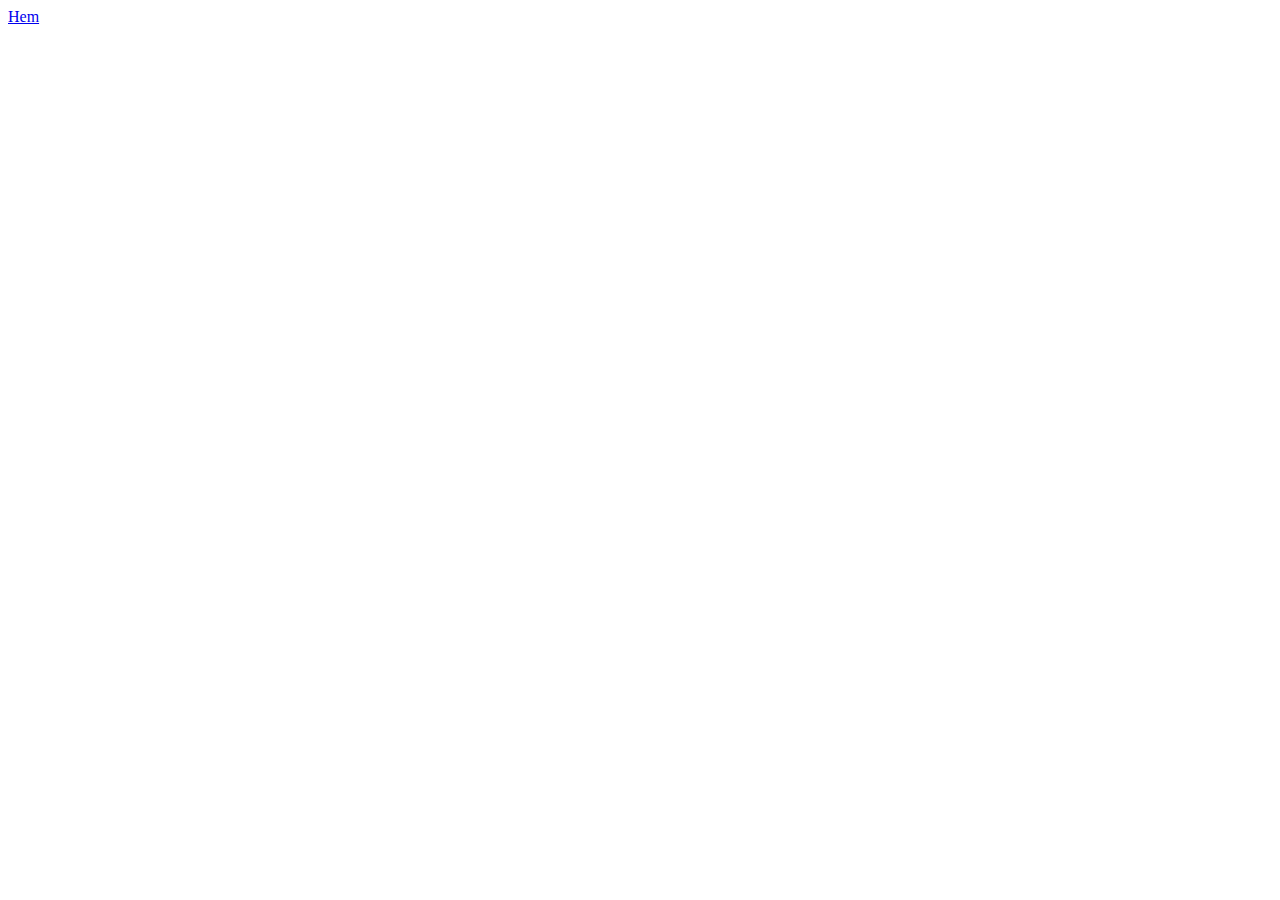
==== html/bilder.html @ 5dc148cd "a" ====
<!DOCTYPE html>
<html lang="en">

<head>
    <meta charset="UTF-8">
    <meta http-equiv="X-UA-Compatible" content="IE=edge">
    <meta name="viewport" content="width=device-width, initial-scale=1.0">
    <title>Document</title>
</head>

<body>
    <a href="/index.html">Hem</a>

</body>

</html>
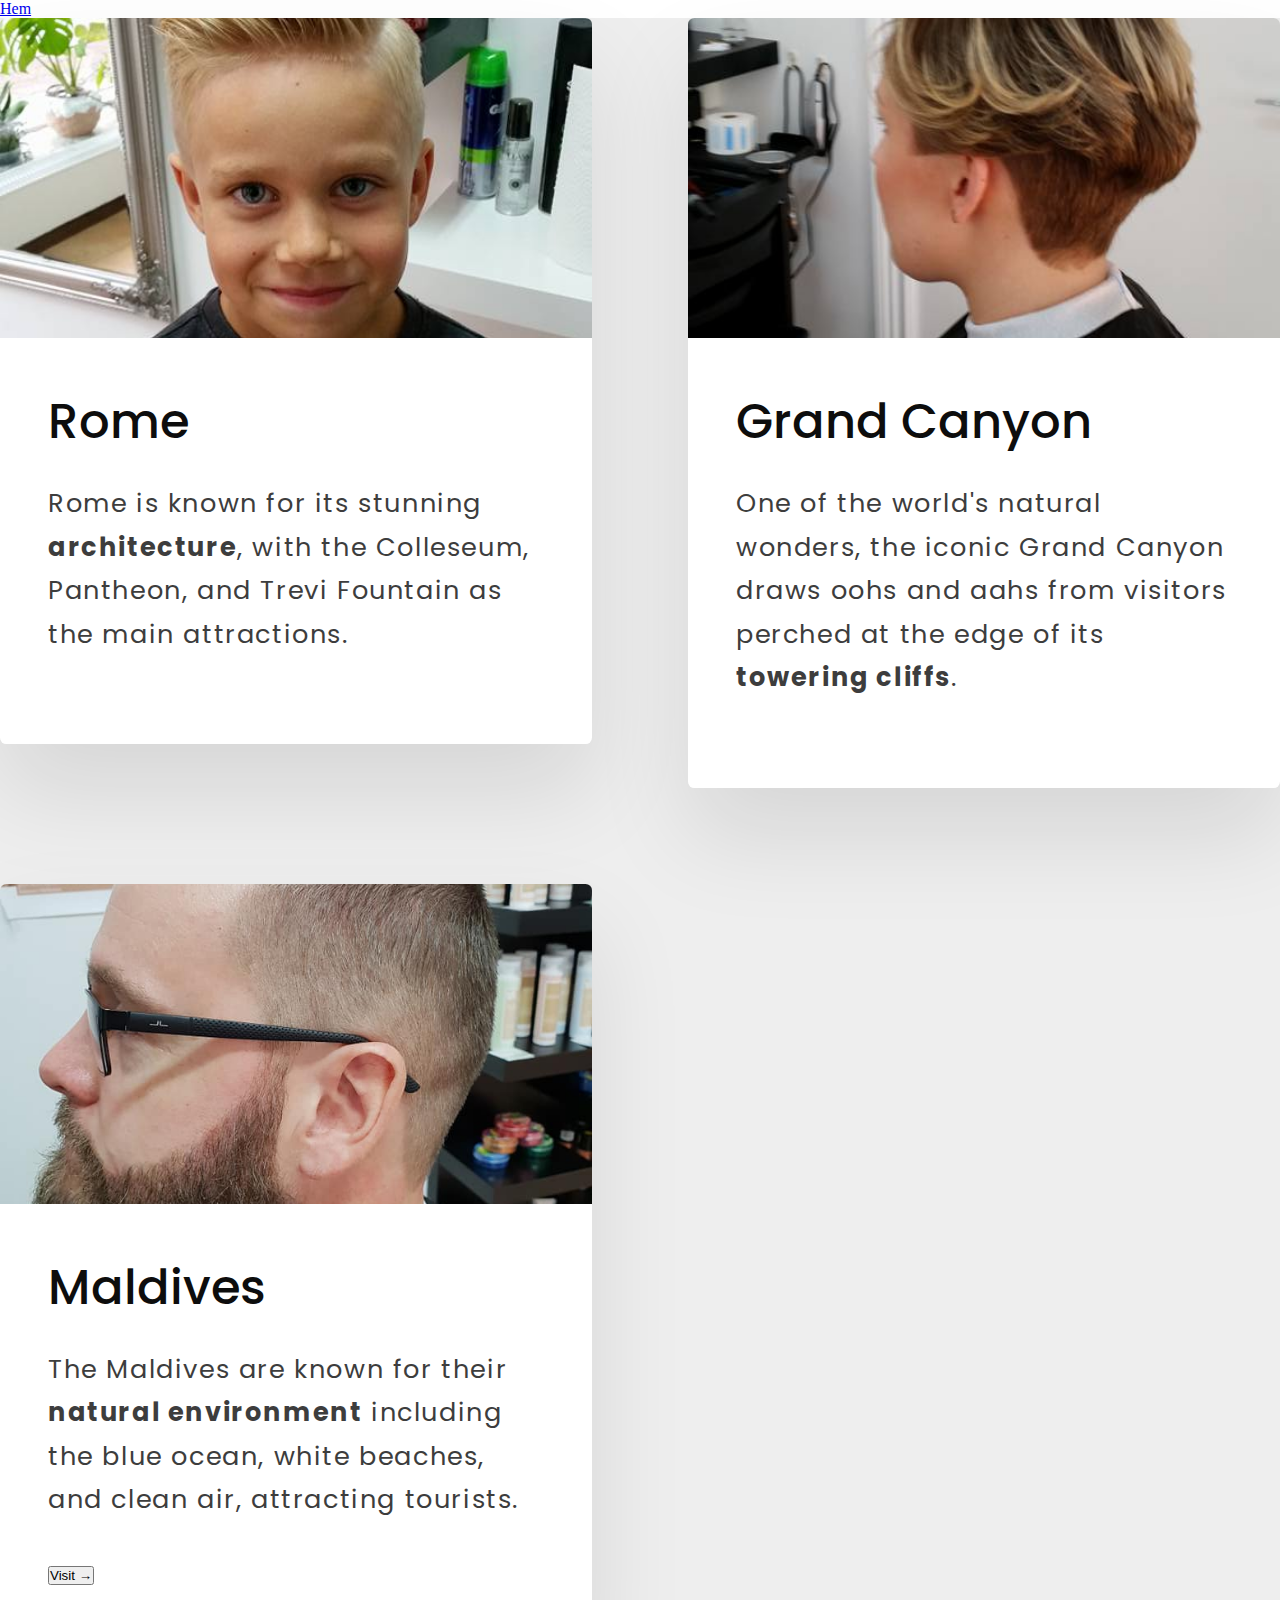
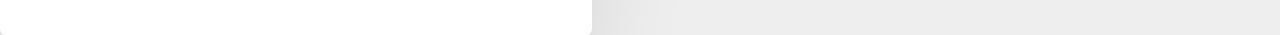
==== commit d458fbde: "a" ====
--- a/html/bilder.html
+++ b/html/bilder.html
@@ -6,10 +6,64 @@
     <meta http-equiv="X-UA-Compatible" content="IE=edge">
     <meta name="viewport" content="width=device-width, initial-scale=1.0">
     <title>Document</title>
+    <link rel="stylesheet" href="../css/img.css">
 </head>
 
 <body>
     <a href="/index.html">Hem</a>
+    <section class="section-img">
+
+
+        <div class="grid">
+
+            <div class="grid-item">
+                <div class="card">
+                    <img class="card-img" src="../assets/img-assets/child.jpg" alt="Rome" />
+                    <div class="card-content">
+                        <h1 class="card-header">Rome</h1>
+                        <p class="card-text">
+                            Rome is known for its stunning <strong> architecture</strong>,
+                            with the Colleseum, Pantheon, and Trevi Fountain as the main
+                            attractions.
+                        </p>
+
+                    </div>
+                </div>
+            </div>
+
+            <div class="grid-item">
+                <div class="card">
+                    <img class="card-img" src="../assets/img-assets/girl.jpeg" alt="Grand Canyon" />
+                    <div class="card-content">
+                        <h1 class="card-header">Grand Canyon</h1>
+                        <p class="card-text">
+                            One of the world's natural wonders, the iconic Grand Canyon draws
+                            oohs and aahs from visitors perched at the edge of its
+                            <strong>towering cliffs</strong>.
+                        </p>
+
+                    </div>
+                </div>
+            </div>
+
+            <div class="grid-item">
+                <div class="card">
+                    <img class="card-img" src="../assets/img-assets/old.jpeg" alt="Maldives" />
+                    <div class="card-content">
+                        <h1 class="card-header">Maldives</h1>
+                        <p class="card-text">
+                            The Maldives are known for their
+                            <strong>natural environment</strong> including the blue ocean,
+                            white beaches, and clean air, attracting tourists.
+                        </p>
+                        <button class="card-btn">Visit <span>&rarr;</span></button>
+                    </div>
+                </div>
+            </div>
+        </div>
+    </section>
+
+
 
 </body>
 
--- a/css/img.css
+++ b/css/img.css
@@ -0,0 +1,109 @@
+@import url("https://fonts.googleapis.com/css?family=Poppins&display=swap");
+
+* {
+    margin: 0;
+    padding: 0;
+    box-sizing: border-box;
+    /* font-size: 62.5%; */
+}
+
+.section-img {
+    background-color: #eee;
+    font-family: "Poppins", sans-serif;
+    display: flex;
+    justify-content: center;
+    align-items: center;
+    /* min-height: 100vh; */
+}
+
+.grid {
+    display: grid;
+    width: 114em;
+    grid-gap: 6rem;
+    grid-template-columns: repeat(auto-fit, minmax(30rem, 1fr));
+    align-items: start;
+}
+
+.grid-item {
+    background-color: #fff;
+    border-radius: 0.4rem;
+    overflow: hidden;
+    box-shadow: 0 3rem 6rem rgba(0, 0, 0, 0.1);
+    cursor: pointer;
+    transition: 0.2s;
+}
+
+.grid-item:hover {
+    transform: translateY(-0.5%);
+    box-shadow: 0 4rem 8rem rgba(0, 0, 0, 0.5);
+}
+
+.card-img {
+    display: block;
+    width: 100%;
+    height: 20rem;
+    object-fit: cover;
+}
+
+.card-content {
+    padding: 3rem;
+}
+
+.card-header {
+    font-size: 3rem;
+    font-weight: 500;
+    color: #0d0d0d;
+    margin-bottom: 1.5rem;
+}
+
+.card-text {
+    font-size: 1.6rem;
+    letter-spacing: 0.1rem;
+    line-height: 1.7;
+    color: #3d3d3d;
+    margin-bottom: 2.5rem;
+}
+
+/* .card-btn {
+  display: block;
+  width: 100%;
+  padding: 1.5rem;
+  font-size: 2rem;
+  text-align: center;
+  color: #3363ff;
+  background-color: #d8e0fd;
+  border: none;
+  border-radius: 0.4rem;
+  transition: 0.2s;
+  cursor: pointer;
+  letter-spacing: 0.1rem;
+} */
+
+/* .card-btn span {
+  margin-left: 1rem;
+  transition: 0.2s;
+} */
+
+.card-btn:hover,
+.card-btn:active {
+    background-color: #c2cffc;
+}
+
+/* .card-btn:hover span,
+.card-btn:active span {
+  margin-left: 1.5rem;
+} */
+
+@media only screen and (max-width: 60em) {
+    .section-img {
+        padding: 3rem;
+    }
+
+    .card {
+        padding: 100px;
+    }
+
+    .grid {
+        grid-gap: 3rem;
+    }
+}